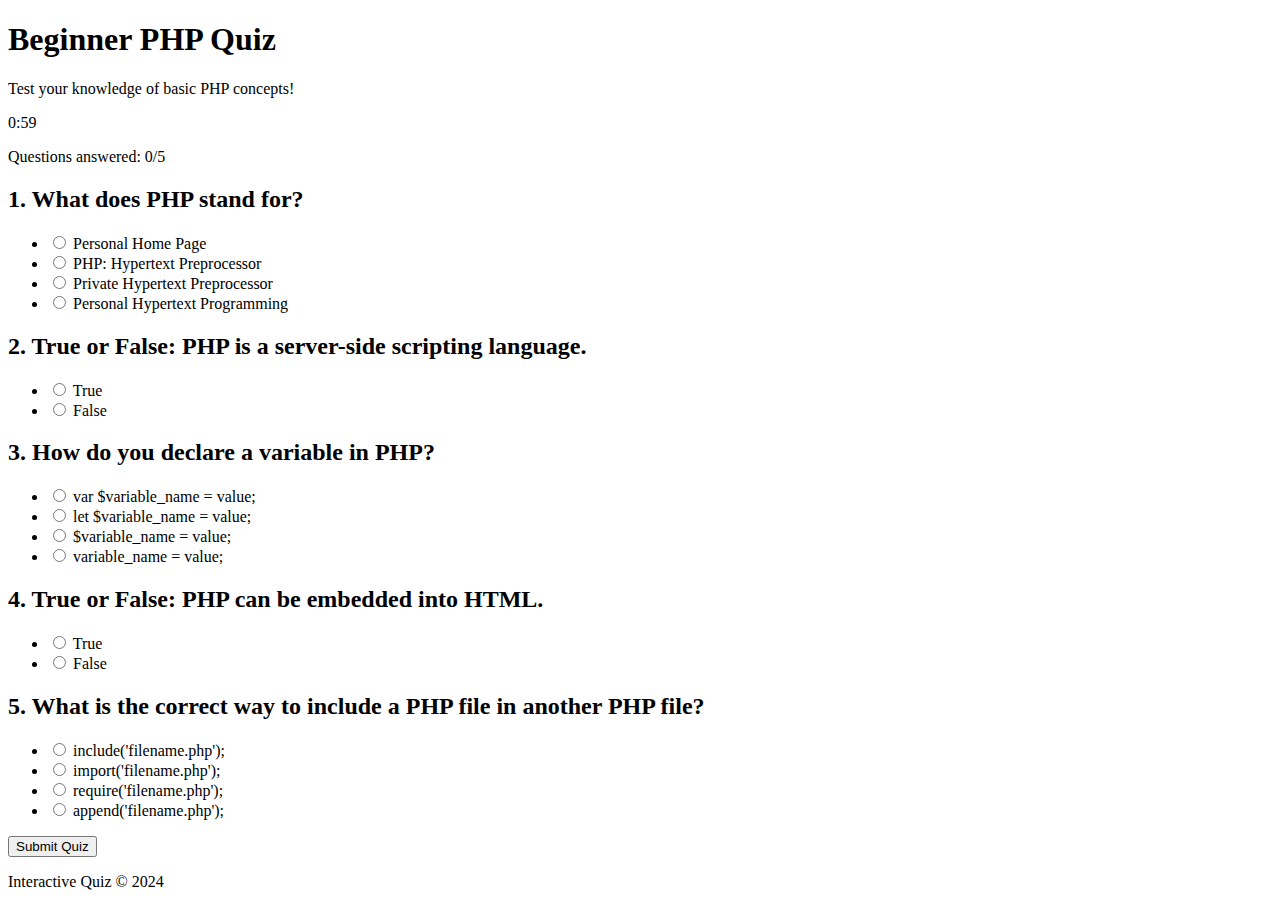
==== BeginnerQuiz.html @ 19e18bde "Added countdown timer test function to beginner quiz" ====
<!DOCTYPE html>
<html lang="en">
<head>
    <meta charset="UTF-8">
    <meta name="viewport" content="width=device-width, initial-scale=1.0">
    <title>Beginner PHP Quiz</title>
    <link rel="stylesheet" href="styles.css">
</head>
<body onload="countdown()">
    <header>
        <h1>Beginner PHP Quiz</h1>
        <p>Test your knowledge of basic PHP concepts!</p>
    </header>

    <div id="timer">Test</div>

    <!-- Progress Bar -->
    <div class="progress-container">
        <div id="progress-bar" class="progress-bar"></div>
    </div>
    <p id="progress-text" class="progress-text">Questions answered: 0/5</p>

    <div class="quiz-container">
        <!-- Questions -->
        <div class="question">
            <h2>1. What does PHP stand for?</h2>
            <ul class="options">
                <li><input type="radio" name="q1" value="a"> Personal Home Page</li>
                <li><input type="radio" name="q1" value="b"> PHP: Hypertext Preprocessor</li>
                <li><input type="radio" name="q1" value="c"> Private Hypertext Preprocessor</li>
                <li><input type="radio" name="q1" value="d"> Personal Hypertext Programming</li>
            </ul>
        </div>
        <div class="question">
            <h2>2. True or False: PHP is a server-side scripting language.</h2>
            <ul class="options">
                <li><input type="radio" name="q2" value="true"> True</li>
                <li><input type="radio" name="q2" value="false"> False</li>
            </ul>
        </div>
        <div class="question">
            <h2>3. How do you declare a variable in PHP?</h2>
            <ul class="options">
                <li><input type="radio" name="q3" value="a"> var $variable_name = value;</li>
                <li><input type="radio" name="q3" value="b"> let $variable_name = value;</li>
                <li><input type="radio" name="q3" value="c"> $variable_name = value;</li>
                <li><input type="radio" name="q3" value="d"> variable_name = value;</li>
            </ul>
        </div>
        <div class="question">
            <h2>4. True or False: PHP can be embedded into HTML.</h2>
            <ul class="options">
                <li><input type="radio" name="q4" value="true"> True</li>
                <li><input type="radio" name="q4" value="false"> False</li>
            </ul>
        </div>
        <div class="question">
            <h2>5. What is the correct way to include a PHP file in another PHP file?</h2>
            <ul class="options">
                <li><input type="radio" name="q5" value="a"> include('filename.php');</li>
                <li><input type="radio" name="q5" value="b"> import('filename.php');</li>
                <li><input type="radio" name="q5" value="c"> require('filename.php');</li>
                <li><input type="radio" name="q5" value="d"> append('filename.php');</li>
            </ul>
        </div>

        <!-- Submit Button -->
        <button class="submit-button" onclick="submitQuiz()">Submit Quiz</button>
        <div id="result" class="result"></div>
    </div>
    <footer>
        <p>Interactive Quiz &copy; 2024</p>
    </footer>

    <script>

        function countdown(){
            var expireTime = new Date().getTime() + 180000;
            var count = setInterval(function() {
            var currentTime = new Date().getTime();
            var distance = expireTime - currentTime;
            var minutes = Math.floor((distance % (1000 * 60 * 60)) / (1000 * 60 * 60));
            var seconds = Math.floor((distance % (1000 * 60)) / 1000);
            let clock = document.querySelector("#timer");
            clock.innerText = minutes + ":" + seconds;

            if (distance < 0) {
                clearInterval(count);
                clock.innerText = "Time's Up!";
                return;
            }
        });}

        const totalQuestions = 5;
        let answeredQuestions = 0;
        
        function updateProgress() {
            const progressBar = document.getElementById('progress-bar');
            const progressText = document.getElementById('progress-text');
        
            const percentage = (answeredQuestions / totalQuestions) * 100;
            progressBar.style.width = `${percentage}%`;
            progressText.textContent = `Questions answered: ${answeredQuestions}/${totalQuestions}`;
        }
        
        function checkAnsweredQuestions() {
            answeredQuestions = 0;
        
            for (let i = 1; i <= totalQuestions; i++) {
                const question = document.querySelector(`input[name="q${i}"]:checked`);
                if (question) {
                    answeredQuestions++;
                }
            }
        
            updateProgress();
        }
        
        
        document.querySelectorAll('input[type="radio"]').forEach((input) => {
            input.addEventListener('change', checkAnsweredQuestions);
        });
        
        function submitQuiz() {
            let correctAnswers = {
                q1: 'b',
                q2: 'true',
                q3: 'c',
                q4: 'true',
                q5: 'a'
            };
        
            let score = 0;
        
            for (let key in correctAnswers) {
                let answer = document.querySelector(`input[name="${key}"]:checked`);
                if (answer && answer.value === correctAnswers[key]) {
                    score++;
                }
            }
        
            let resultDiv = document.getElementById('result');
            resultDiv.textContent = `You scored ${score} out of ${totalQuestions}!`;
            resultDiv.style.display = 'block';

            sessionStorage.setItem('quizScore', score);
            window.location.href = 'result_beginner.html';
        }
    </script>
</body>
</html>
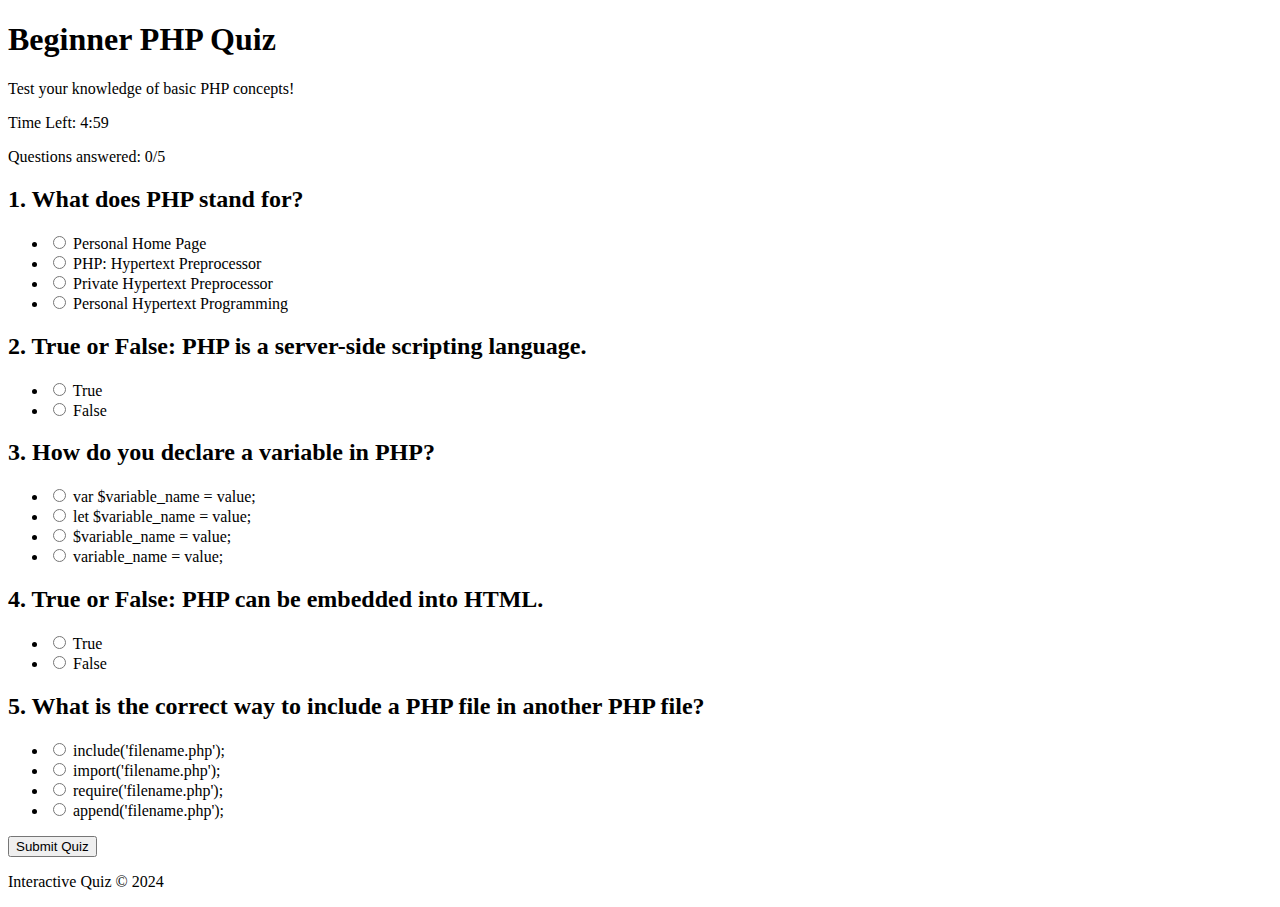
==== commit d4359ddf: "Changes timer to red with only a minute remaining" ====
--- a/BeginnerQuiz.html
+++ b/BeginnerQuiz.html
@@ -12,7 +12,7 @@
         <p>Test your knowledge of basic PHP concepts!</p>
     </header>
 
-    <div id="timer">Test</div>
+    <div id="timer"></div>
 
     <!-- Progress Bar -->
     <div class="progress-container">
@@ -75,19 +75,32 @@
     <script>
 
         function countdown(){
-            var expireTime = new Date().getTime() + 180000;
+            var currentTime = new Date();
+            var expireTime = currentTime;
+            expireTime.setMinutes(currentTime.getMinutes() + 5);
+            let clock = document.querySelector("#timer");
+
+            function addZero(i) {
+                if (i < 10) {i = "0" + i}
+                    return i;
+            }
+
             var count = setInterval(function() {
-            var currentTime = new Date().getTime();
-            var distance = expireTime - currentTime;
-            var minutes = Math.floor((distance % (1000 * 60 * 60)) / (1000 * 60 * 60));
-            var seconds = Math.floor((distance % (1000 * 60)) / 1000);
-            let clock = document.querySelector("#timer");
-            clock.innerText = minutes + ":" + seconds;
+            currentTime = new Date();
+            var distance = new Date(expireTime - currentTime);
+            var minutes = distance.getMinutes();
+            var seconds = addZero(distance.getSeconds());
+
+            clock.innerText = "Time Left: " + minutes + ":" + seconds;
+
+            if (minutes < 1){
+                clock.style.color = "red";
+            }
 
             if (distance < 0) {
                 clearInterval(count);
                 clock.innerText = "Time's Up!";
-                return;
+                submitQuiz();
             }
         });}
 
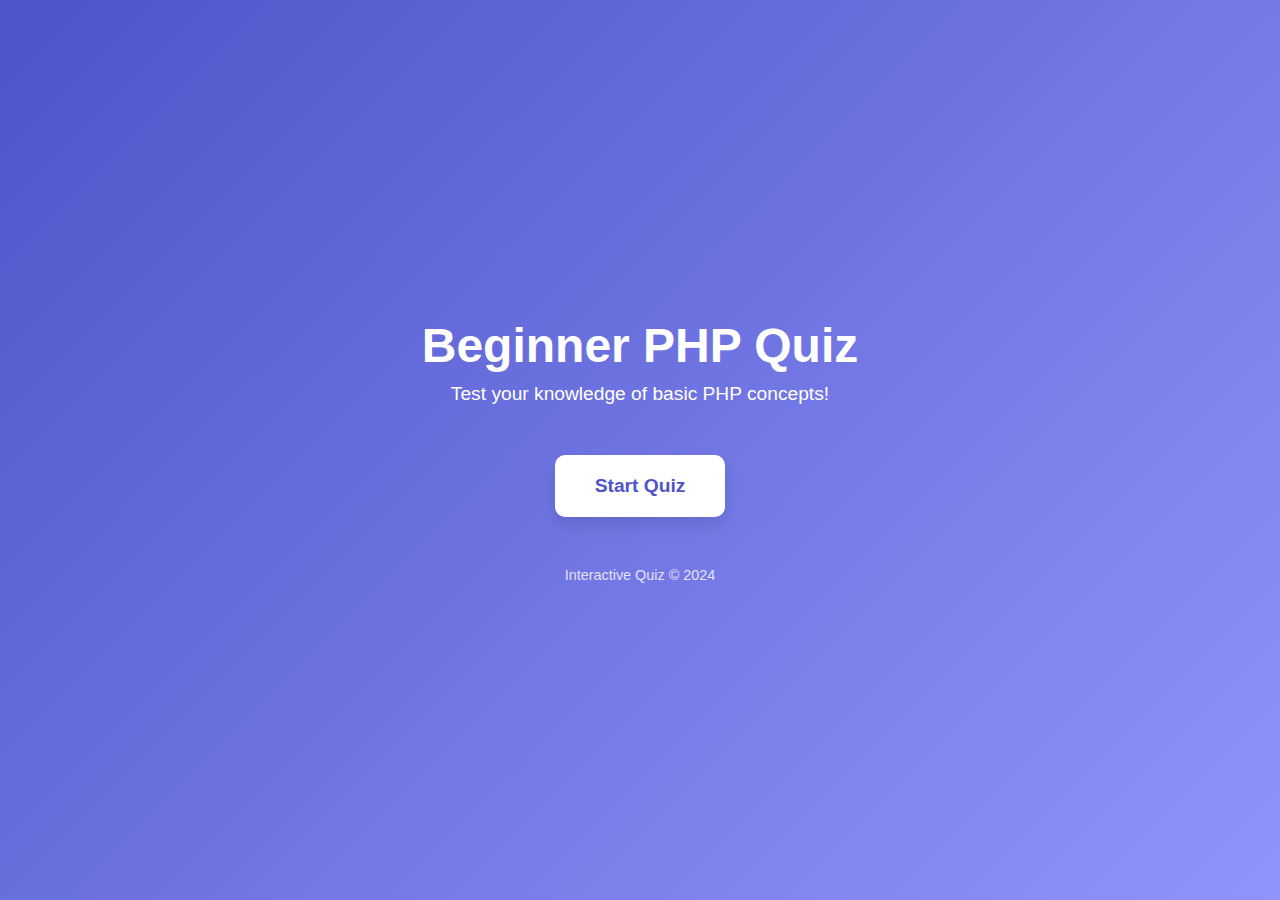
==== commit a04caa52: "Added features to start quiz and disable inputs when time runs out." ====
--- a/BeginnerQuiz.html
+++ b/BeginnerQuiz.html
@@ -6,13 +6,24 @@
     <title>Beginner PHP Quiz</title>
     <link rel="stylesheet" href="styles.css">
 </head>
-<body onload="countdown()">
+<body onload="pageLoad()">
     <header>
         <h1>Beginner PHP Quiz</h1>
         <p>Test your knowledge of basic PHP concepts!</p>
     </header>
 
+    <div class="difficulty-container">
+        <button id="startButton" class="difficulty-button" onclick="start()">Start Quiz</button>
+    </div>
+
     <div id="timer"></div>
+
+    <div id="quizPopup" class="popup">
+        <div class="popup-content">
+            <p class="popup-text">Time's Up!</p>
+            <button class="submit-button" onclick="submitQuiz()">Submit Quiz</button>
+        </div>
+    </div>
 
     <!-- Progress Bar -->
     <div class="progress-container">
@@ -74,15 +85,55 @@
 
     <script>
 
+        let progress = document.querySelector(".progress-container");
+        let quiz = document.querySelector(".quiz-container");
+        let text = document.querySelector(".progress-text");
+        let button = document.querySelector("#startButton");
+
+        function pageLoad(){
+            progress.style.display = "none";
+            quiz.style.display = "none";
+            text.style.display = "none";
+        }
+
+        function start(){
+            button.style.display = "none";
+            progress.style.display = "block";
+            quiz.style.display = "block";
+            text.style.display = "block";
+            countdown();
+        }
+
+        let popup = document.querySelector("#quizPopup");
+        function endMessage(){
+            popup.style.display = "block";
+        }
+
         function countdown(){
             var currentTime = new Date();
             var expireTime = currentTime;
-            expireTime.setMinutes(currentTime.getMinutes() + 5);
+            expireTime.setMinutes(currentTime.getMinutes() + 4);
             let clock = document.querySelector("#timer");
 
             function addZero(i) {
                 if (i < 10) {i = "0" + i}
                     return i;
+            }
+
+            function oneMinute(mins){
+
+                if (mins < 1){
+                clock.style.color = "red";
+                }
+            }
+
+            function timeOut(timeDiff, interval){
+
+                if (timeDiff < 0) {
+                clock.style.display="none";
+                clearInterval(interval);
+                endMessage();
+                }
             }
 
             var count = setInterval(function() {
@@ -90,18 +141,12 @@
             var distance = new Date(expireTime - currentTime);
             var minutes = distance.getMinutes();
             var seconds = addZero(distance.getSeconds());
+            oneMinute(minutes);
 
             clock.innerText = "Time Left: " + minutes + ":" + seconds;
 
-            if (minutes < 1){
-                clock.style.color = "red";
-            }
-
-            if (distance < 0) {
-                clearInterval(count);
-                clock.innerText = "Time's Up!";
-                submitQuiz();
-            }
+            timeOut(distance, count);
+
         });}
 
         const totalQuestions = 5;
--- a/styles.css
+++ b/styles.css
@@ -0,0 +1,150 @@
+/* General Reset */
+body, h1, p, a {
+    margin: 0;
+    padding: 0;
+    text-decoration: none;
+}
+body {
+    font-family: 'Arial', sans-serif;
+    background: linear-gradient(135deg, #4e54c8, #8f94fb);
+    color: #fff;
+    display: flex;
+    flex-direction: column;
+    align-items: center;
+    justify-content: center;
+    min-height: 100vh;
+    margin: 0;
+}
+header {
+    text-align: center;
+    margin-bottom: 50px;
+}
+header h1 {
+    font-size: 3rem;
+    font-weight: bold;
+}
+header p {
+    font-size: 1.2rem;
+    margin-top: 10px;
+}
+.difficulty-container {
+    display: flex;
+    gap: 20px;
+}
+.difficulty-button {
+    background-color: #ffffff;
+    color: #4e54c8;
+    border: none;
+    padding: 20px 40px;
+    font-size: 1.2rem;
+    font-weight: bold;
+    border-radius: 10px;
+    cursor: pointer;
+    transition: all 0.3s ease-in-out;
+    box-shadow: 0 8px 15px rgba(0, 0, 0, 0.1);
+}
+.difficulty-button:hover {
+    transform: scale(1.1);
+    background-color: #8f94fb;
+    color: #fff;
+}
+.difficulty-button:active {
+    transform: scale(1);
+}
+footer {
+    margin-top: 50px;
+    font-size: 0.9rem;
+    opacity: 0.8;
+}
+.quiz-container {
+    width: 80%;
+    max-width: 800px;
+    margin: auto;
+    background-color: #ffffff;
+    color: #4e54c8;
+    padding: 20px;
+    border-radius: 10px;
+    box-shadow: 0 8px 15px rgba(0, 0, 0, 0.1);
+}
+.question {
+    margin-bottom: 20px;
+}
+.question h2 {
+    font-size: 1.5rem;
+}
+.options {
+    list-style: none;
+    padding: 0;
+    margin: 10px 0;
+}
+.options li {
+    margin: 10px 0;
+}
+.submit-button {
+    display: inline-block;
+    background-color: #4e54c8;
+    color: #ffffff;
+    border: none;
+    padding: 10px 20px;
+    font-size: 1.2rem;
+    font-weight: bold;
+    border-radius: 5px;
+    cursor: pointer;
+    transition: all 0.3s ease-in-out;
+}
+.submit-button:hover {
+    background-color: #8f94fb;
+}
+.result {
+    margin-top: 20px;
+    font-size: 1.2rem;
+    font-weight: bold;
+    color: #4e54c8;
+}
+.progress-container {
+    width: 100%;
+    background-color: #e0e0e0;
+    border-radius: 5px;
+    margin: 20px 0;
+    overflow: hidden;
+}
+
+.progress-bar {
+    width: 0%;
+    height: 20px;
+    background-color: #4e54c8;
+    transition: width 0.3s ease-in-out;
+}
+.progress-text {
+    font-size: 1rem;
+    text-align: center;
+    margin-top: 10px;
+    color: #4e54c8;
+}
+.popup {
+    display: none;
+    position: fixed;
+    z-index: 1;
+    padding-top: 100px;
+    left: 0;
+    top: 0;
+    width: 100%;
+    height: 100%;
+    overflow: auto;
+    background-color: rgb(78,84,200);
+    background-color: rgba(78,84,200,0.4);
+}
+.popup-content {
+    text-align: center;
+    background-color: #fff;
+    margin: auto;
+    padding: 20px;
+    width: 15%;
+    border-radius: 10px;
+    box-shadow: 0 8px 15px rgba(0, 0, 0, 0.1);
+}
+.popup-text {
+    color: #4e54c8;
+    font-size: 1.5rem;
+    padding: 0px 10px 10px 10px;
+}